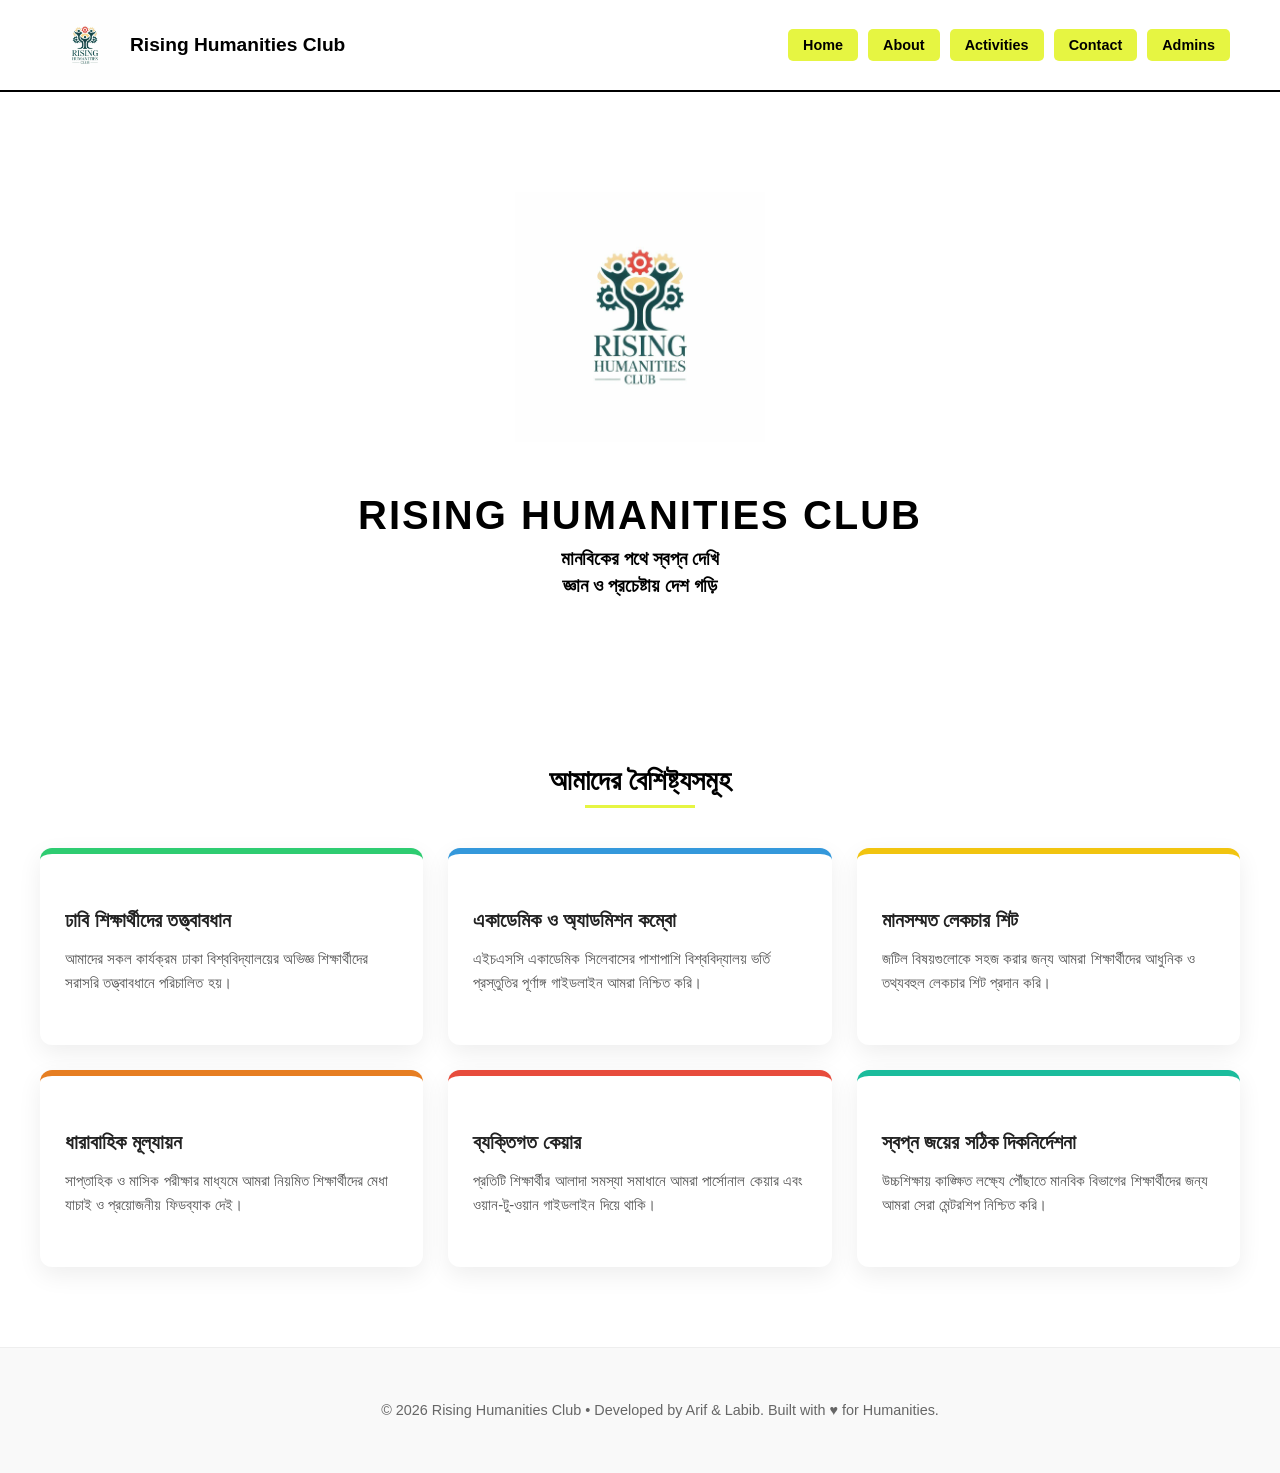
==== index.html @ 9502e311 "Add files via upload" ====
<!DOCTYPE html>
<html lang="bn">
<head>
    <meta charset="UTF-8">
    <meta name="viewport" content="width=device-width, initial-scale=1.0">
    <title>Rising Humanities Club</title>
    <link rel="stylesheet" href="style.css">
</head>
<body>

    <header>
        <div class="navbar">
            <div class="logo-section">
                <img src="logo.jpg" alt="Logo" class="nav-logo"> 
                <span class="brand-name">Rising Humanities Club</span>
            </div>
            
            <div class="menu-toggle" id="mobile-menu">
                <span class="bar"></span>
                <span class="bar"></span>
                <span class="bar"></span>
            </div>

            <nav>
                <ul class="nav-links">
                    <li><a href="index.html" class="btn active">Home</a></li>
                    <li><a href="about.html" class="btn">About</a></li>
                    <li><a href="activities.html" class="btn">Activities</a></li>
                    <li><a href="contact.html" class="btn">Contact</a></li>
                    <li><a href="admins.html" class="btn">Admins</a></li>
                </ul>
            </nav>
        </div>
    </header>

    <hr class="nav-divider">

    <main class="hero-section">
        <div class="center-content">
            <img src="logo.jpg" alt="Rising Humanities Club Logo" class="main-logo">
            <h1>RISING HUMANITIES CLUB</h1>
            <p class="tagline">মানবিকের পথে স্বপ্ন দেখি</p>
            <p class="tagline">জ্ঞান ও প্রচেষ্টায় দেশ গড়ি</p>
        </div>
    </main>

    <section class="features-section">
        <h2 class="section-title">আমাদের বৈশিষ্ট্যসমূহ</h2>
        <div class="features-grid">
            
            <div class="feature-card border-green">
                <h3>ঢাবি শিক্ষার্থীদের তত্ত্বাবধান</h3>
                <p>আমাদের সকল কার্যক্রম ঢাকা বিশ্ববিদ্যালয়ের অভিজ্ঞ শিক্ষার্থীদের সরাসরি তত্ত্বাবধানে পরিচালিত হয়।</p>
            </div>

            <div class="feature-card border-blue">
                <h3>একাডেমিক ও অ্যাডমিশন কম্বো</h3>
                <p>এইচএসসি একাডেমিক সিলেবাসের পাশাপাশি বিশ্ববিদ্যালয় ভর্তি প্রস্তুতির পূর্ণাঙ্গ গাইডলাইন আমরা নিশ্চিত করি।</p>
            </div>

            <div class="feature-card border-yellow">
                <h3>মানসম্মত লেকচার শিট</h3>
                <p>জটিল বিষয়গুলোকে সহজ করার জন্য আমরা শিক্ষার্থীদের আধুনিক ও তথ্যবহুল লেকচার শিট প্রদান করি।</p>
            </div>

            <div class="feature-card border-orange">
                <h3>ধারাবাহিক মূল্যায়ন</h3>
                <p>সাপ্তাহিক ও মাসিক পরীক্ষার মাধ্যমে আমরা নিয়মিত শিক্ষার্থীদের মেধা যাচাই ও প্রয়োজনীয় ফিডব্যাক দেই।</p>
            </div>

            <div class="feature-card border-red">
                <h3>ব্যক্তিগত কেয়ার</h3>
                <p>প্রতিটি শিক্ষার্থীর আলাদা সমস্যা সমাধানে আমরা পার্সোনাল কেয়ার এবং ওয়ান-টু-ওয়ান গাইডলাইন দিয়ে থাকি।</p>
            </div>

            <div class="feature-card border-teal">
                <h3>স্বপ্ন জয়ের সঠিক দিকনির্দেশনা</h3>
                <p>উচ্চশিক্ষায় কাঙ্ক্ষিত লক্ষ্যে পৌঁছাতে মানবিক বিভাগের শিক্ষার্থীদের জন্য আমরা সেরা মেন্টরশিপ নিশ্চিত করি।</p>
            </div>

        </div>
    </section>

    <footer>
        <p>© 2026 Rising Humanities Club • Developed by Arif & Labib. Built with ♥ for Humanities.</p>
    </footer>

    <script>
        const menu = document.querySelector('#mobile-menu');
        const navLinks = document.querySelector('.nav-links');

        menu.addEventListener('click', () => {
            navLinks.classList.toggle('active');
        });
    </script>

</body>
</html>
---- style.css ----
/* --- আপনার দেওয়া General Styles --- */
body {
    font-family: Arial, sans-serif;
    margin: 0;
    padding: 0;
    text-align: center;
    background-color: #ffffff;
}

/* Navbar Section */
.navbar {
    display: flex;
    justify-content: space-between;
    align-items: center;
    padding: 10px 50px;
    background: #fff; /* নিশ্চিত করার জন্য */
}

.logo-section {
    display: flex;
    align-items: center;
}

.nav-logo {
    height: 70px;
    margin-right: 10px;
}

.brand-name {
    font-weight: bold;
    font-size: 1.2rem;
}

nav ul {
    list-style: none;
    margin: 0;
    padding: 0;
    display: flex;
}

nav ul li {
    margin-left: 10px;
}

/* Button Styles */
.btn {
    text-decoration: none;
    color: #000;
    background-color: #e6f542; 
    padding: 8px 15px;
    border-radius: 5px;
    font-weight: bold;
    font-size: 0.9rem;
    transition: 0.3s;
}

.nav-divider {
    border: 0;
    height: 2px;
    background: #000;
    margin: 0;
}

/* Hero Section */
.hero-section {
    padding: 100px 20px;
}

.main-logo {
    width: 250px;
    margin-bottom: 20px;
}

h1 {
    font-size: 2.5rem;
    margin-bottom: 10px;
    letter-spacing: 2px;
}

.tagline {
    font-size: 1.2rem;
    margin: 5px 0;
    font-weight: bold;
}

/* --- নতুন যুক্ত করা: আমাদের বৈশিষ্ট্যসমূহ (Image 2 স্টাইল) --- */
.features-section {
    max-width: 1200px;
    margin: 40px auto 80px auto; /* ফুটার থেকে দূরত্ব বজায় রাখতে */
    padding: 0 20px;
    text-align: center;
}

.section-title {
    font-size: 28px;
    margin-bottom: 50px;
    position: relative;
    display: inline-block;
    text-transform: uppercase;
}

.section-title::after {
    content: '';
    position: absolute;
    width: 60%;
    height: 3px;
    background: #e6f542;
    bottom: -10px;
    left: 20%;
}

.features-grid {
    display: grid;
    grid-template-columns: repeat(auto-fit, minmax(300px, 1fr));
    gap: 25px;
}

.feature-card {
    background: #fff;
    padding: 35px 25px;
    border-radius: 12px;
    box-shadow: 0 8px 25px rgba(0,0,0,0.07); /* ২য় ছবির মতো সফট শ্যাডো */
    text-align: left; /* ২য় ছবির মতো টেক্সট বাম দিকে */
    transition: transform 0.3s ease;
    border-top: 6px solid #ccc; /* টপ বর্ডার ডিজাইন */
}

.feature-card:hover {
    transform: translateY(-10px);
}

.feature-card h3 {
    font-size: 20px;
    margin-bottom: 15px;
    color: #222;
}

.feature-card p {
    font-size: 15px;
    color: #555;
    line-height: 1.6;
}

/* কার্ডের বিভিন্ন বর্ডার কালার (আপনার দেওয়া ছবি অনুযায়ী) */
.border-green  { border-top-color: #2ecc71; }
.border-blue   { border-top-color: #3498db; }
.border-yellow { border-top-color: #f1c40f; }
.border-orange { border-top-color: #e67e22; }
.border-red    { border-top-color: #e74c3c; }
.border-teal   { border-top-color: #1abc9c; }

/* Footer */
footer {
    padding: 40px 20px;
    width: 100%;
    font-size: 0.9rem;
    color: #666;
    background: #f9f9f9;
    border-top: 1px solid #eee;
}

/* --- Hamburger Menu & Responsive Styles --- */
.menu-toggle {
    display: none;
    flex-direction: column;
    cursor: pointer;
}

.bar {
    height: 3px;
    width: 25px;
    background-color: #000;
    margin: 3px 0;
    border-radius: 2px;
}

@media (max-width: 768px) {
    .navbar {
        padding: 10px 20px;
    }

    .menu-toggle {
        display: flex;
    }

    .nav-links {
        display: none;
        flex-direction: column;
        width: 100%;
        position: absolute;
        top: 85px; /* লোগোর উচ্চতা অনুযায়ী অ্যাডজাস্ট করা */
        left: 0;
        background-color: #fff;
        padding: 20px 0;
        box-shadow: 0 5px 10px rgba(0,0,0,0.1);
        z-index: 100;
    }

    .nav-links.active {
        display: flex;
    }

    nav ul li {
        margin: 10px 0;
    }
    
    .btn {
        display: inline-block;
        width: 180px;
    }

    .features-grid {
        grid-template-columns: 1fr; /* মোবাইলে একটি করে কার্ড দেখাবে */
    }
}
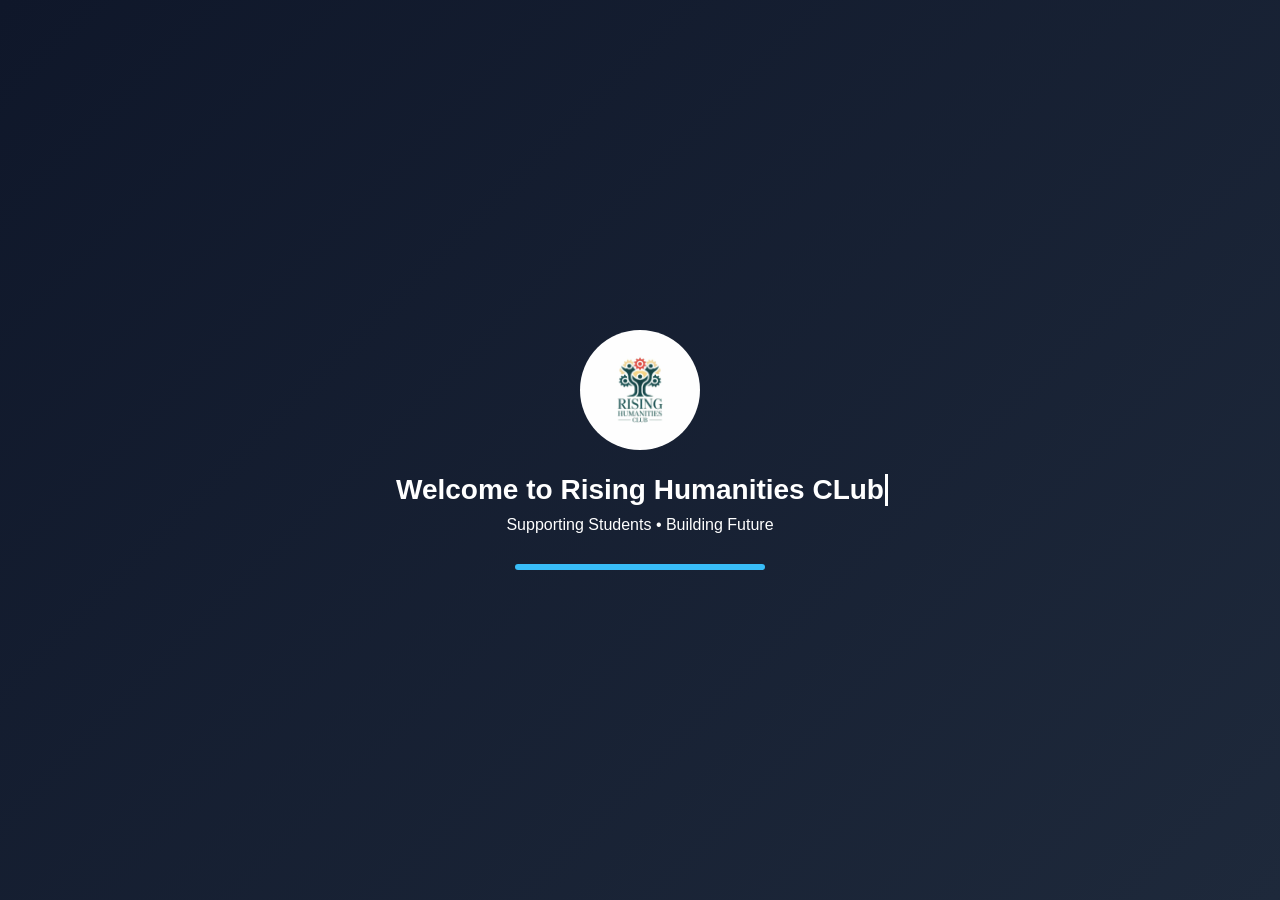
==== commit 066d3282: "Create index.html" ====
--- a/index.html
+++ b/index.html
@@ -1,98 +1,126 @@
-<!DOCTYPE html>
-<html lang="bn">
-<head>
-    <meta charset="UTF-8">
-    <meta name="viewport" content="width=device-width, initial-scale=1.0">
-    <title>Rising Humanities Club</title>
-    <link rel="stylesheet" href="style.css">
-</head>
-<body>
-
-    <header>
-        <div class="navbar">
-            <div class="logo-section">
-                <img src="logo.jpg" alt="Logo" class="nav-logo"> 
-                <span class="brand-name">Rising Humanities Club</span>
-            </div>
-            
-            <div class="menu-toggle" id="mobile-menu">
-                <span class="bar"></span>
-                <span class="bar"></span>
-                <span class="bar"></span>
-            </div>
-
-            <nav>
-                <ul class="nav-links">
-                    <li><a href="index.html" class="btn active">Home</a></li>
-                    <li><a href="about.html" class="btn">About</a></li>
-                    <li><a href="activities.html" class="btn">Activities</a></li>
-                    <li><a href="contact.html" class="btn">Contact</a></li>
-                    <li><a href="admins.html" class="btn">Admins</a></li>
-                </ul>
-            </nav>
-        </div>
-    </header>
-
-    <hr class="nav-divider">
-
-    <main class="hero-section">
-        <div class="center-content">
-            <img src="logo.jpg" alt="Rising Humanities Club Logo" class="main-logo">
-            <h1>RISING HUMANITIES CLUB</h1>
-            <p class="tagline">মানবিকের পথে স্বপ্ন দেখি</p>
-            <p class="tagline">জ্ঞান ও প্রচেষ্টায় দেশ গড়ি</p>
-        </div>
-    </main>
-
-    <section class="features-section">
-        <h2 class="section-title">আমাদের বৈশিষ্ট্যসমূহ</h2>
-        <div class="features-grid">
-            
-            <div class="feature-card border-green">
-                <h3>ঢাবি শিক্ষার্থীদের তত্ত্বাবধান</h3>
-                <p>আমাদের সকল কার্যক্রম ঢাকা বিশ্ববিদ্যালয়ের অভিজ্ঞ শিক্ষার্থীদের সরাসরি তত্ত্বাবধানে পরিচালিত হয়।</p>
-            </div>
-
-            <div class="feature-card border-blue">
-                <h3>একাডেমিক ও অ্যাডমিশন কম্বো</h3>
-                <p>এইচএসসি একাডেমিক সিলেবাসের পাশাপাশি বিশ্ববিদ্যালয় ভর্তি প্রস্তুতির পূর্ণাঙ্গ গাইডলাইন আমরা নিশ্চিত করি।</p>
-            </div>
-
-            <div class="feature-card border-yellow">
-                <h3>মানসম্মত লেকচার শিট</h3>
-                <p>জটিল বিষয়গুলোকে সহজ করার জন্য আমরা শিক্ষার্থীদের আধুনিক ও তথ্যবহুল লেকচার শিট প্রদান করি।</p>
-            </div>
-
-            <div class="feature-card border-orange">
-                <h3>ধারাবাহিক মূল্যায়ন</h3>
-                <p>সাপ্তাহিক ও মাসিক পরীক্ষার মাধ্যমে আমরা নিয়মিত শিক্ষার্থীদের মেধা যাচাই ও প্রয়োজনীয় ফিডব্যাক দেই।</p>
-            </div>
-
-            <div class="feature-card border-red">
-                <h3>ব্যক্তিগত কেয়ার</h3>
-                <p>প্রতিটি শিক্ষার্থীর আলাদা সমস্যা সমাধানে আমরা পার্সোনাল কেয়ার এবং ওয়ান-টু-ওয়ান গাইডলাইন দিয়ে থাকি।</p>
-            </div>
-
-            <div class="feature-card border-teal">
-                <h3>স্বপ্ন জয়ের সঠিক দিকনির্দেশনা</h3>
-                <p>উচ্চশিক্ষায় কাঙ্ক্ষিত লক্ষ্যে পৌঁছাতে মানবিক বিভাগের শিক্ষার্থীদের জন্য আমরা সেরা মেন্টরশিপ নিশ্চিত করি।</p>
-            </div>
-
-        </div>
-    </section>
-
-    <footer>
-        <p>© 2026 Rising Humanities Club • Developed by Arif & Labib. Built with ♥ for Humanities.</p>
-    </footer>
-
-    <script>
-        const menu = document.querySelector('#mobile-menu');
-        const navLinks = document.querySelector('.nav-links');
-
-        menu.addEventListener('click', () => {
-            navLinks.classList.toggle('active');
-        });
-    </script>
-
-</body>
-</html>+<!DOCTYPE html>
+<html lang="en">
+<head>
+  <meta charset="UTF-8">
+  <title>Welcome</title>
+
+  <style>
+    body {
+      margin: 0;
+      padding: 0;
+      background: linear-gradient(135deg, #0f172a, #1e293b);
+      display: flex;
+      justify-content: center;
+      align-items: center;
+      height: 100vh;
+      font-family: 'Segoe UI', sans-serif;
+      overflow: hidden;
+    }
+.w-l{
+	border-radius:100px;
+}
+
+    .container {
+      text-align: center;
+      color: white;
+      /* Container er width auto thakle typing animation er somoy bar-ti move korte pare, 
+         tai width fixed rakha bhalo */
+      width: fit-content; 
+    }
+
+    /* Logo */
+    .logo {
+      font-size: 60px;
+      margin-bottom: 10px;
+      animation: float 2s ease-in-out infinite;
+    }
+
+    @keyframes float {
+      0%, 100% { transform: translateY(0); }
+      50% { transform: translateY(-10px); }
+    }
+
+    /* Typing text */
+    .typing {
+      font-size: 28px;
+      font-weight: bold;
+      border-right: 3px solid white;
+      width: 0;
+      margin: 0 auto; /* Text taakeo center e rakhar jonno */
+      overflow: hidden;
+      white-space: nowrap;
+      animation: typing 2s steps(25) forwards, blink 0.7s infinite;
+    }
+
+    @keyframes typing {
+      to { width: 100%; }
+    }
+
+    @keyframes blink {
+      50% { border-color: transparent; }
+    }
+
+    /* Subtitle */
+    .subtitle {
+      margin-top: 10px;
+      font-size: 16px;
+      opacity: 0;
+      animation: fadeIn 2s ease forwards;
+      animation-delay: 2s;
+    }
+
+    @keyframes fadeIn {
+      to { opacity: 1; }
+    }
+
+    /* --- LOADING BAR CENTERED --- */
+    .loader {
+      margin: 30px auto 0; /* Auto deyar fole bar-ti center e ashbe */
+      width: 250px;
+      height: 6px;
+      background: rgba(255,255,255,0.2);
+      border-radius: 10px;
+      overflow: hidden;
+    }
+
+    .progress {
+      height: 100%;
+      width: 0;
+      background: #38bdf8;
+      animation: load 4s linear forwards;
+    }
+
+    @keyframes load {
+      to { width: 100%; }
+    }
+  </style>
+</head>
+
+<body>
+
+  <div class="container">
+
+    <div class="logo"><img src="logo.jpg"width="120"height="120"class="w-l"></div>
+
+    <div class="typing">
+      Welcome to Rising Humanities CLub
+    </div>
+
+    <div class="subtitle">
+      Supporting Students • Building Future
+    </div>
+
+    <div class="loader">
+      <div class="progress"></div>
+    </div>
+
+  </div>
+
+  <script>
+    setTimeout(function() {
+      window.location.href = "home.html"; // next page
+    }, 4000);
+  </script>
+
+</body>
+</html>
